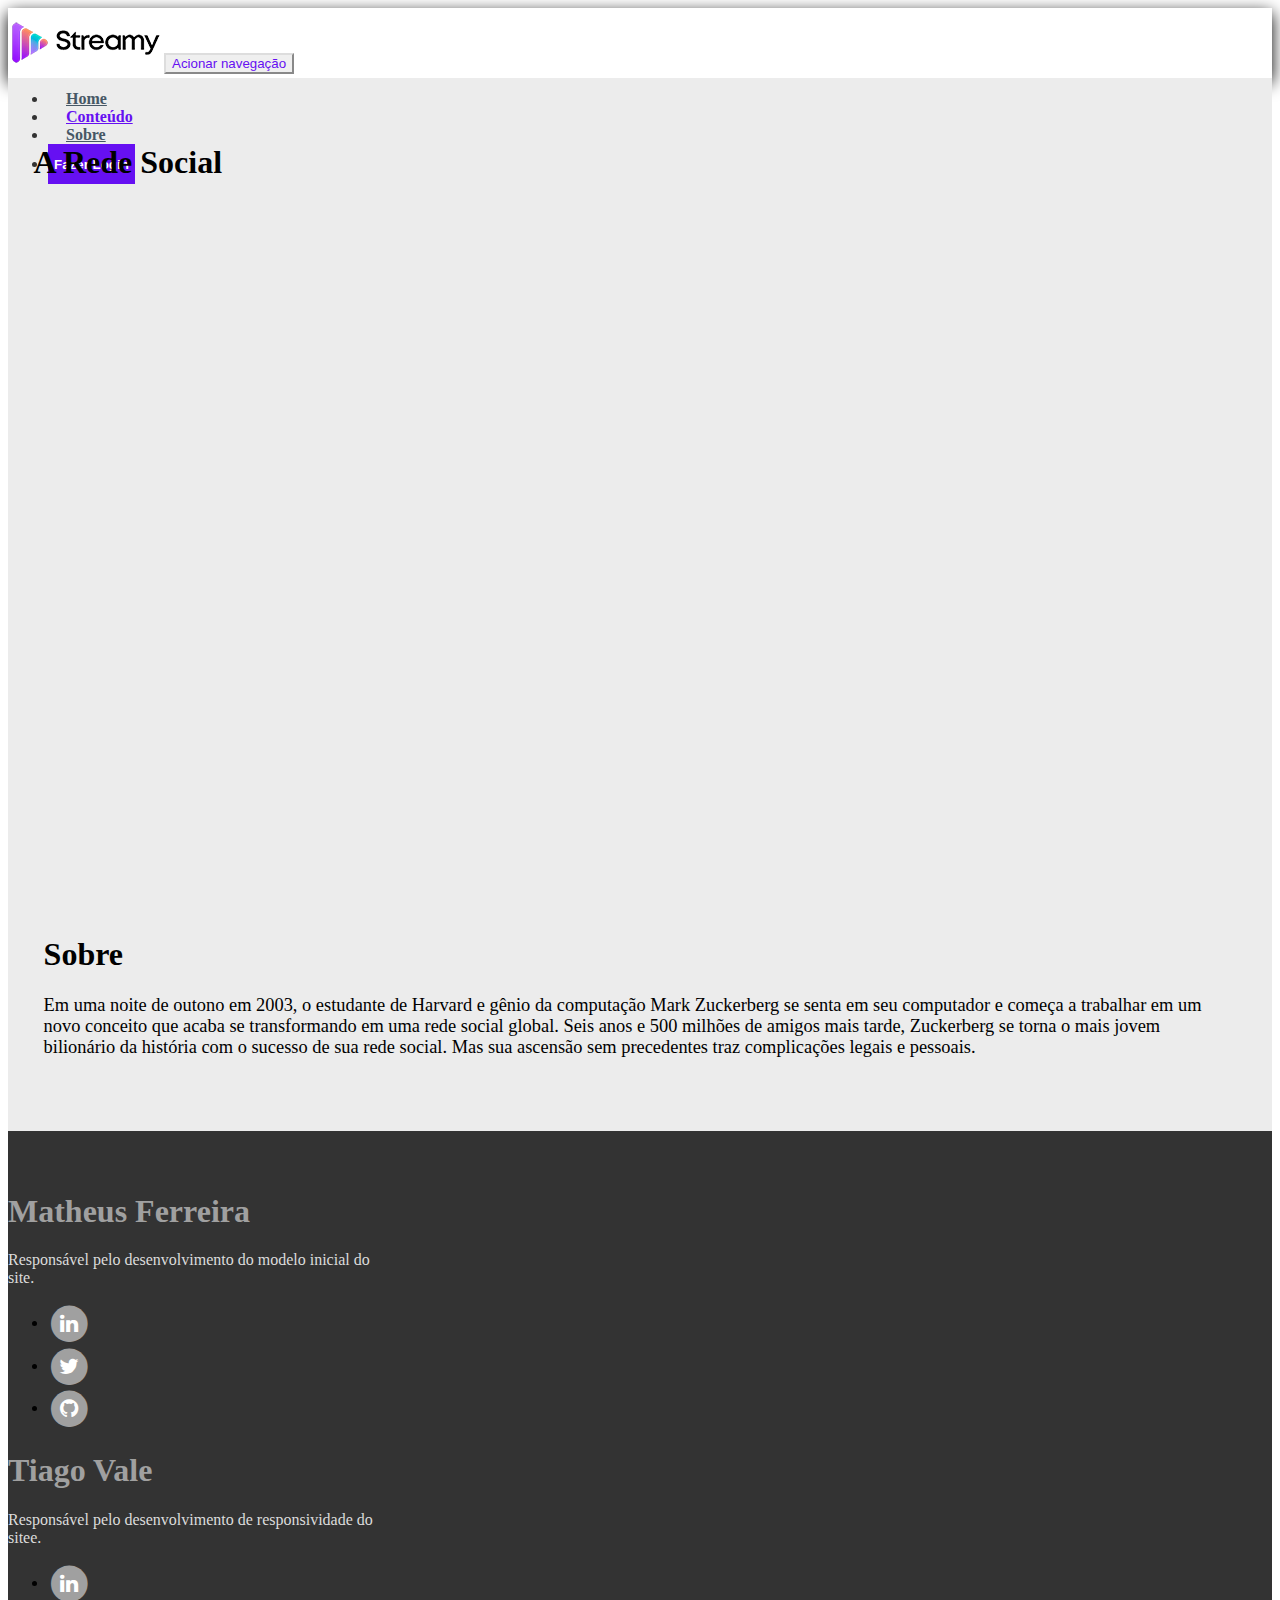
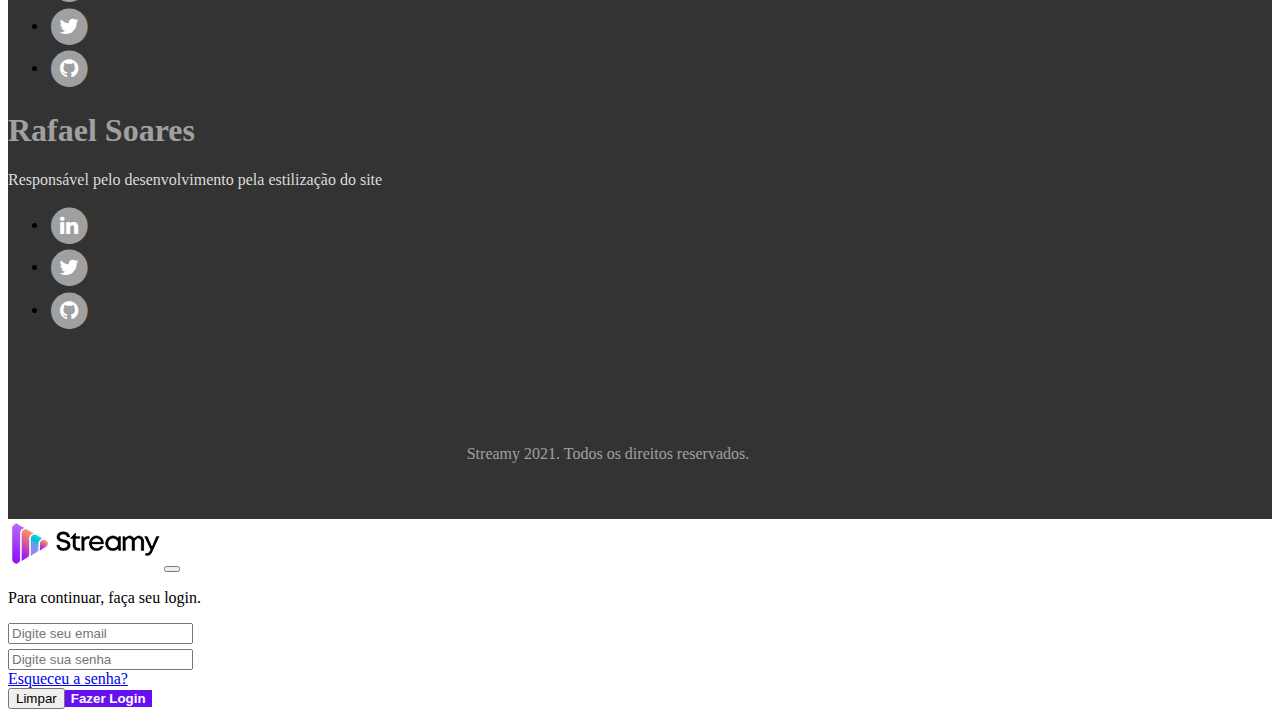
==== detalhes_01.html @ 3d5a6553 "ssh-keygen" ====
<!DOCTYPE html>
<html lang="pt-br">

<head>
	<meta charset="utf-8">
	<meta name="viewport" content="width=device-width, initial-scale=1.0, shrink-to-fit=no">
	<title>Streamy | A Rede Social</title>
	<link href="https://cdn.jsdelivr.net/npm/bootstrap@5.1.3/dist/css/bootstrap.min.css" rel="stylesheet"
		integrity="sha384-1BmE4kWBq78iYhFldvKuhfTAU6auU8tT94WrHftjDbrCEXSU1oBoqyl2QvZ6jIW3" crossorigin="anonymous">
	<link rel="stylesheet" href="https://cdnjs.cloudflare.com/ajax/libs/font-awesome/4.7.0/css/font-awesome.min.css">
	<link rel="stylesheet" href="css/styles.css">
</head>

<body>


	<!-- Início: Navegação -->
	<header id="site-nav" class="sticky-top">
		<div id="site-nav-container" class="container-fluid d-flex justify-content-center">
			<nav id="site-nav-navbar" class="navbar navbar-light navbar-expand-md navigation-clean">
				<div id="site-nav-logo" class="container">
					<a href="#"><img src="img/logo.png" alt="Streamy Logo"></a><button data-bs-toggle="collapse"
						class="navbar-toggler" data-bs-target="#site-nav-menu"><span class="visually-hidden">Acionar
							navegação</span><span class="navbar-toggler-icon"></span></button>
					<div id="site-nav-menu" class="collapse navbar-collapse">
						<ul class="navbar-nav text-uppercase d-flex align-items-center ms-auto">
							<li class="nav-item"><a class="nav-link" href="index.html">Home</a></li>
							<li class="nav-item"><a class="nav-link active" href="index.html#site-main-conteudo">Conteúdo</a></li>
							<li class="nav-item"><a class="nav-link" href="index.html#sobre-footer">Sobre</a></li>
							<li class="nav-item"><a class="" href="#"><button id="site-button"
										class="button-login btn btn-primary text-uppercase" type="button"
										data-bs-target="#loginForm" data-bs-toggle="modal">Fazer Login</button></a></li>
						</ul>
					</div>
				</div>
			</nav>
		</div>
	</header>
	<!-- Fim: Navegação -->


	<!-- Início: Conteúdo Principal -->
	<main>

		<!-- Start: Container Seção Conteúdo -->
		<div id="site-main-conteudo" class="container-fluid d-flex flex-column align-items-center">
			<div class="row tamanho-fixo">
				<div class="col-12">
					<h1 class="text-left">A Rede Social</h1>
				</div>
				<div class="row d-flex tamanho-fixo">
					<div class="col-sm-12 col-md-12 col-lg-8 col-xl-7 col-xxl-8">
						<div class="video-container"><iframe src="https://www.youtube.com/embed/6VtX6przSlI" title="YouTube video player" frameborder="0" allow="accelerometer; autoplay; clipboard-write; encrypted-media; gyroscope; picture-in-picture" allowfullscreen></iframe></div>
					</div>
					<div id="video-descricao" class="col-sm-12 col-md-12 col-lg-4 col-xl-5 col-xxl-4 justify-content-evenly d-flex flex-column">
						<h1>Sobre</h1>
						<p>Em uma noite de outono em 2003, o estudante de Harvard e gênio da computação Mark Zuckerberg se senta em seu computador e começa a trabalhar em um novo conceito que acaba se transformando em uma rede social global. Seis anos e 500 milhões de amigos mais tarde, Zuckerberg se torna o mais jovem bilionário da história com o sucesso de sua rede social. Mas sua ascensão sem precedentes traz complicações legais e pessoais.</p>
					</div>
				</div>
			</div>
		</div>
		<!-- Fim: Seção Conteúdo -->

	</main>
	<!-- Fim: Conteúdo Principal -->

	<!-- Início: Rodapé -->
	<footer id="sobre-footer">
		<div class="container-fluid d-flex justify-content-center">
			<div id="container-cartoes" class="row d-flex justify-content-center gap-3 tamanho-fixo">
				<div id="autores"
					class="col-4 text-center text-sm-center text-md-center text-lg-start text-xl-start text-xxl-start d-flex flex-column justify-content-evenly align-items-center align-items-sm-center align-items-md-center align-items-lg-start align-items-xl-start align-items-xxl-start">
					<h1 class="display-6">Matheus Ferreira</h1>
					<p>Responsável pelo desenvolvimento do modelo inicial do site.</p>
					<ul class="list-inline text-center">
						<li class="list-inline-item"><a href="https://linkedin.com/in/matheusrayol"><span
									class="fa-stack fa-lg"><i class="fa fa-circle fa-stack-2x"></i><i
										class="fa fa-linkedin fa-stack-1x fa-inverse"></i></span></a></li>
						<li class="list-inline-item"><a href="https://twitter.com/naosematty"><span
									class="fa-stack fa-lg"><i class="fa fa-circle fa-stack-2x"></i><i
										class="fa fa-twitter fa-stack-1x fa-inverse"></i></span></a></li>
						<li class="list-inline-item"><a href="https://github.com/matheusrayol"><span
									class="fa-stack fa-lg"><i class="fa fa-circle fa-stack-2x"></i><i
										class="fa fa-github fa-stack-1x fa-inverse"></i></span></a></li>
					</ul>
				</div>
				<div id="autores"
					class="col-4 text-center text-sm-center text-md-center text-lg-end text-xl-end text-xxl-center d-flex flex-column justify-content-evenly align-items-center align-items-sm-center align-items-md-center align-items-lg-end align-items-xl-end align-items-xxl-center">
					<h1 class="display-6">Tiago Vale</h1>
					<p>Responsável pelo desenvolvimento de responsividade do sitee.</p>
					<ul class="list-inline text-center">
						<li class="list-inline-item"><a href="https://www.linkedin.com/in/tiago-pereira-do-vale/"><span
									class="fa-stack fa-lg"><i class="fa fa-circle fa-stack-2x"></i><i
										class="fa fa-linkedin fa-stack-1x fa-inverse"></i></span></a></li>
						<li class="list-inline-item"><a href="https://twitter.com/tpvaale"><span
									class="fa-stack fa-lg"><i class="fa fa-circle fa-stack-2x"></i><i
										class="fa fa-twitter fa-stack-1x fa-inverse"></i></span></a></li>
						<li class="list-inline-item"><a href="https://github.com/tpvale"><span class="fa-stack fa-lg"><i
										class="fa fa-circle fa-stack-2x"></i><i
										class="fa fa-github fa-stack-1x fa-inverse"></i></span></a></li>
					</ul>
				</div>
				<div id="autores"
					class="col-4 text-center text-sm-center text-md-center text-lg-center text-xl-center text-xxl-end d-flex flex-column justify-content-evenly align-items-center align-items-sm-center align-items-md-center align-items-lg-center align-items-xl-center align-items-xxl-end">
					<h1 class="display-6">Rafael Soares</h1>
					<p>Responsável pelo desenvolvimento pela estilização do site</p>
					<ul class="list-inline text-center">
						<li class="list-inline-item"><a
								href="https://www.linkedin.com/in/rafael-soares-da-rocha-979578171/"><span
									class="fa-stack fa-lg"><i class="fa fa-circle fa-stack-2x"></i><i
										class="fa fa-linkedin fa-stack-1x fa-inverse"></i></span></a></li>
						<li class="list-inline-item"><a href="https://twitter.com/RafaelS03930641"><span
									class="fa-stack fa-lg"><i class="fa fa-circle fa-stack-2x"></i><i
										class="fa fa-twitter fa-stack-1x fa-inverse"></i></span></a></li>
						<li class="list-inline-item"><a href="https://github.com/RafaelSoaresDaRocha"><span
									class="fa-stack fa-lg"><i class="fa fa-circle fa-stack-2x"></i><i
										class="fa fa-github fa-stack-1x fa-inverse"></i></span></a></li>
					</ul>
				</div>
			</div>
		</div>
		<div class="container-fluid d-flex justify-content-center">
			<div id="container-cartoes" class="row d-flex justify-content-center gap-3 tamanho-fixo">
				<div id="copyright" class="col">
					<p>Streamy 2021. Todos os direitos reservados.</p>
				</div>
			</div>
		</div>
	</footer>
	<!-- Fim: Rodapé -->


	<!-- Novo Novo Modal-->
	<div id="loginForm" class="modal fade" role="dialog" tabindex="-1">
		<div class="modal-dialog modal-dialog-centered" role="document">
			<div class="modal-content">
				<div class="modal-header"><img src="img/logo.png" alt="Logo Streamy" /><button class="btn-close"
						type="button" data-bs-dismiss="modal" aria-label="Close"></button></div>
				<div class="modal-body">
					<p>Para continuar, faça seu login.</p>
					<form action="login" method="post">
						<!-- Início do Formulário -->
						<div class="loginForm form-group">
							<input type="email" class="form-control" placeholder="Digite seu email" required>
						</div>
						<div class="form-group">
							<input type="password" class="form-control" placeholder="Digite sua senha" required>
						</div>

				</div>
				<div class="modal-footer justify-content-between">
					<div><a href="#">Esqueceu a senha?</a></div>
					<div class="d-flex flex-row gap-2"><button class="btn btn-light" type="reset">Limpar</button><button
							id="site-button" class="btn btn-primary" type="submit">Fazer Login</button></div>
					</form>
				</div>
			</div>
		</div>
	</div>
	<!-- Fim: Novo Novo Modal-->

	<!-- Início: Scripts -->
	<script src="https://cdnjs.cloudflare.com/ajax/libs/jquery/3.6.0/jquery.min.js"></script>
	<script src="https://cdn.jsdelivr.net/npm/@popperjs/core@2.10.2/dist/umd/popper.min.js"
		integrity="sha384-7+zCNj/IqJ95wo16oMtfsKbZ9ccEh31eOz1HGyDuCQ6wgnyJNSYdrPa03rtR1zdB"
		crossorigin="anonymous"></script>
	<script src="https://cdn.jsdelivr.net/npm/bootstrap@5.1.3/dist/js/bootstrap.min.js"
		integrity="sha384-QJHtvGhmr9XOIpI6YVutG+2QOK9T+ZnN4kzFN1RtK3zEFEIsxhlmWl5/YESvpZ13"
		crossorigin="anonymous"></script>
	<script src="js/checkpoint.js"></script>
	<!-- Fim: Scripts-->

</body>

</html>
---- css/styles.css ----
html {
  scroll-padding-top: 70px;
}

.loginForm {
  margin: 5px 0;
}

.navigation-clean {
  background-color: #fff;
  padding-top: 0.75rem;
  padding-bottom: 0.75rem;
  color: #333;
  border-radius: 0;
  -webkit-box-shadow: none;
          box-shadow: none;
  border: none;
  margin-bottom: 0;
}

.navigation-clean .navbar-toggler {
  border-color: #ddd;
  color: #6610f2;
}

.navigation-clean .navbar-toggler:hover {
  background: none;
}

.navigation-clean .navbar-toggler:focus {
  background: none;
}

.navigation-clean .navbar-nav > li > .dropdown-menu {
  margin-top: -5px;
  -webkit-box-shadow: none;
          box-shadow: none;
  background-color: #fff;
  border-radius: 2px;
}

.navigation-clean .dropdown-menu .dropdown-item {
  line-height: 2;
  color: #37434d;
}

.navigation-clean .dropdown-menu .dropdown-item:focus {
  line-height: 2;
  color: #37434d;
  background-color: #eee;
}

.navigation-clean .dropdown-menu .dropdown-item:hover {
  background-color: #eee;
  color: inherit;
}

.navigation-clean.navbar-light .navbar-nav .nav-link.active {
  color: #6610f2;
  -webkit-box-shadow: none;
          box-shadow: none;
  background: none;
  pointer-events: none;
}

.navigation-clean.navbar-light .navbar-nav .nav-link.active:focus {
  color: #6610f2;
  -webkit-box-shadow: none;
          box-shadow: none;
  background: none;
  pointer-events: none;
}

.navigation-clean.navbar-light .navbar-nav .nav-link.active:hover {
  color: #6610f2;
  -webkit-box-shadow: none;
          box-shadow: none;
  background: none;
  pointer-events: none;
}

.navigation-clean.navbar-light .navbar-nav .nav-link {
  color: #465765;
}

.navigation-clean.navbar-light .navbar-nav .nav-link:focus {
  color: #6610f2;
  background-color: transparent;
}

.navigation-clean.navbar-light .navbar-nav .nav-link:hover {
  color: #6610f2;
  background-color: transparent;
}

.navigation-clean.navbar .navbar-nav .nav-link {
  padding-left: 18px;
  padding-right: 18px;
}

#site-nav {
  width: 100%;
  height: 70px;
}

#site-nav-menu {
  background-color: #fff;
}

#site-nav-container {
  -webkit-box-shadow: 0 5px 16px;
          box-shadow: 0 5px 16px;
  height: 70px;
  background-color: #fff;
}

#site-nav-navbar {
  padding: 10px 0;
  width: 100%;
}

ul.navbar-nav {
  font-weight: 700;
}

#site-main-hero {
  height: 92.2vh;
  background: -webkit-gradient(linear, left top, right top, from(rgba(181, 94, 255, 0.6)), color-stop(34%, rgba(254, 138, 100, 0.6)), color-stop(71%, rgba(0, 207, 208, 0.6)), to(rgba(252, 131, 115, 0.6))), url("../img/movies-bg.jpg") center/cover no-repeat;
  background: linear-gradient(90deg, rgba(181, 94, 255, 0.6), rgba(254, 138, 100, 0.6) 34%, rgba(0, 207, 208, 0.6) 71%, rgba(252, 131, 115, 0.6) 100%), url("../img/movies-bg.jpg") center/cover no-repeat;
  background-attachment: fixed;
  background-position: center;
  background-repeat: no-repeat;
  background-size: cover;
}

#site-main-hero-content {
  max-width: 680px;
  width: 100%;
}

#site-main-hero-content .hero-title {
  font-size: 4rem;
  font-weight: 700;
  color: #fff;
  text-shadow: 0 0 20px #333;
}

#site-main-hero-content h2 {
  color: #fff;
  text-shadow: 0 0 10px #333;
}

#card-filmes {
  border-radius: 20px;
  -webkit-transition: all 1s ease;
  transition: all 1s ease;
}

#card-filmes:hover {
  z-index: 1000;
  -webkit-transform: scale(1.1);
          transform: scale(1.1);
  -webkit-box-shadow: 0 0 20px #000;
          box-shadow: 0 0 20px #000;
}

#site-button {
  border: 0;
  background-color: #6610f2;
  color: #fff;
  font-weight: 700;
}

.button-login {
  height: 40px;
}

.button-conteudo {
  font-size: 24px;
  margin-top: 2.25rem;
}

#site-main-conteudo {
  padding: 5vh 2vw;
  background-color: #ececec;
}

#container-cartoes {
  padding-top: 40px;
  margin: 0;
}

.card-group {
  border-radius: 20px;
}

.card {
  border-radius: 20px;
  -webkit-box-shadow: rgba(150, 150, 150, 0.6) 1px 1px 5px;
          box-shadow: rgba(150, 150, 150, 0.6) 1px 1px 5px;
}

.tamanho-fixo {
  max-width: 1200px;
  width: 100%;
}

.card-streamy {
  padding: 0;
  max-width: 360px;
  width: 100%;
}

.card-streamy img {
  border-top-right-radius: 20px;
  border-top-left-radius: 20px;
}

footer {
  background-color: #333;
}

footer #container-cartoes {
  padding-bottom: 40px;
}

footer a {
  color: #a0a0a0;
  text-decoration: none;
  -webkit-transition-property: color;
  transition-property: color;
  -webkit-transition-duration: 1s;
          transition-duration: 1s;
}

footer a:hover {
  color: #6610f2;
}

#autores {
  max-width: 380px;
  width: 100%;
}

#autores h1 {
  color: #a0a0a0;
}

#autores p {
  color: #dcdcdc;
}

#copyright p {
  font-size: 16px;
  text-align: center;
  color: #a0a0a0;
}

.modal-dialog-centered {
  width: 100%;
  max-width: 400px;
}

.wrapper {
  height: 100vh;
  overflow-x: hidden;
  overflow-y: auto;
  -webkit-perspective: 2px;
          perspective: 2px;
}

.video-container {
  position: relative;
  padding-bottom: 56%;
  padding-top: 30px;
  height: 0;
  overflow: hidden;
}

.video-container iframe,
.video-container object,
.video-container embed {
  position: absolute;
  top: 0;
  left: 0;
  width: 100%;
  height: 100%;
}

#video-descricao {
  padding: 10px;
}

#video-descricao p {
  font-size: 1.15rem;
}

@media (min-width: 768px) {
  .navigation-clean {
    padding-top: 1rem;
    padding-bottom: 1rem;
  }
}

@media (max-width: 380px) {
  .modal-dialog-centered {
    max-width: 320px;
  }
}
/*# sourceMappingURL=styles.css.map */
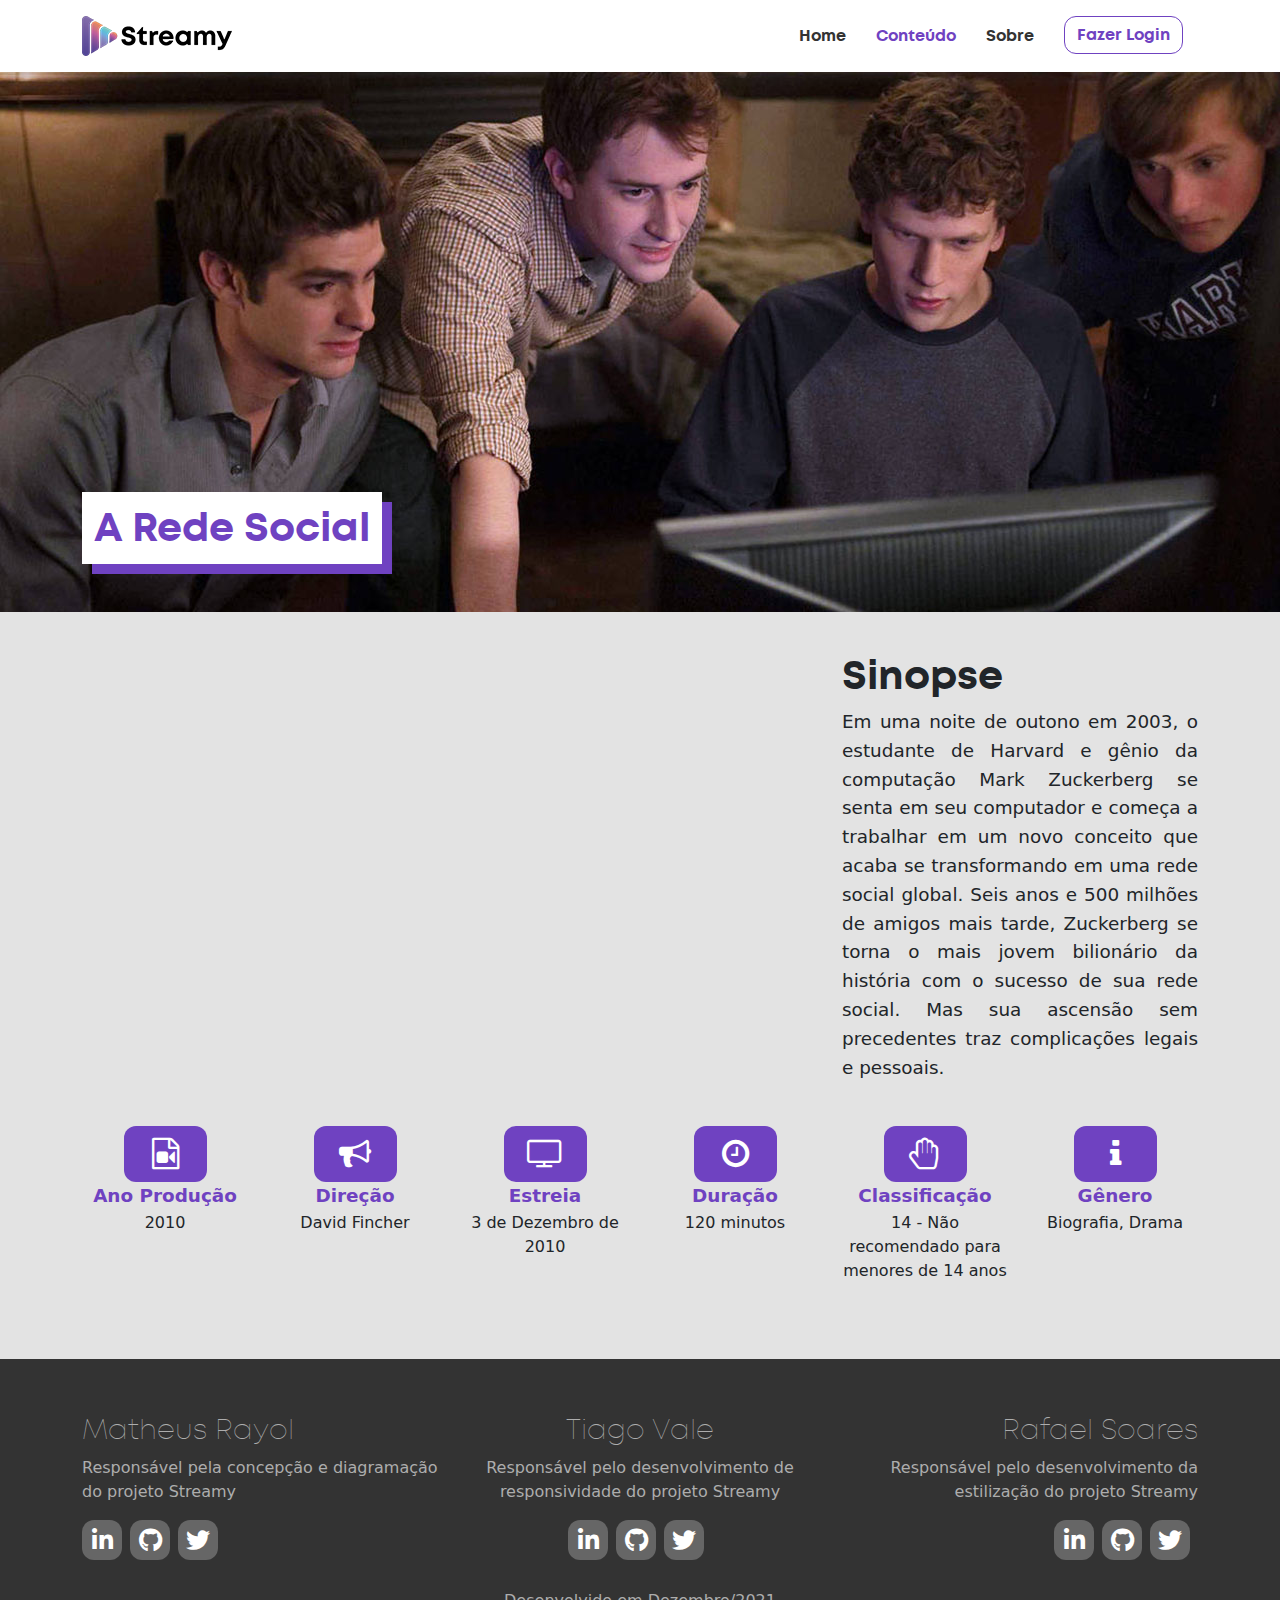
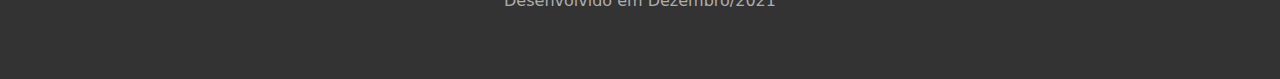
==== commit c965ced4: "Envio final dos arquivos" ====
--- a/detalhes_01.html
+++ b/detalhes_01.html
@@ -2,174 +2,172 @@
 <html lang="pt-br">
 
 <head>
-	<meta charset="utf-8">
-	<meta name="viewport" content="width=device-width, initial-scale=1.0, shrink-to-fit=no">
-	<title>Streamy | A Rede Social</title>
-	<link href="https://cdn.jsdelivr.net/npm/bootstrap@5.1.3/dist/css/bootstrap.min.css" rel="stylesheet"
-		integrity="sha384-1BmE4kWBq78iYhFldvKuhfTAU6auU8tT94WrHftjDbrCEXSU1oBoqyl2QvZ6jIW3" crossorigin="anonymous">
-	<link rel="stylesheet" href="https://cdnjs.cloudflare.com/ajax/libs/font-awesome/4.7.0/css/font-awesome.min.css">
-	<link rel="stylesheet" href="css/styles.css">
+    <meta charset="utf-8">
+    <meta name="viewport" content="width=device-width, initial-scale=1.0, shrink-to-fit=no">
+    <title>Streamy | A Rede Social</title>
+    <link rel="stylesheet" href="https://cdn.jsdelivr.net/npm/bootstrap@5.1.3/dist/css/bootstrap.min.css">
+    <link rel="stylesheet" href="css/Mont.css">
+    <link rel="stylesheet" href="https://use.fontawesome.com/releases/v5.12.0/css/all.css">
+    <link rel="stylesheet" href="https://cdnjs.cloudflare.com/ajax/libs/font-awesome/4.7.0/css/font-awesome.min.css">
+    <link rel="stylesheet" href="css/styles.css">
 </head>
 
 <body>
-
-
-	<!-- Início: Navegação -->
-	<header id="site-nav" class="sticky-top">
-		<div id="site-nav-container" class="container-fluid d-flex justify-content-center">
-			<nav id="site-nav-navbar" class="navbar navbar-light navbar-expand-md navigation-clean">
-				<div id="site-nav-logo" class="container">
-					<a href="#"><img src="img/logo.png" alt="Streamy Logo"></a><button data-bs-toggle="collapse"
-						class="navbar-toggler" data-bs-target="#site-nav-menu"><span class="visually-hidden">Acionar
-							navegação</span><span class="navbar-toggler-icon"></span></button>
-					<div id="site-nav-menu" class="collapse navbar-collapse">
-						<ul class="navbar-nav text-uppercase d-flex align-items-center ms-auto">
-							<li class="nav-item"><a class="nav-link" href="index.html">Home</a></li>
-							<li class="nav-item"><a class="nav-link active" href="index.html#site-main-conteudo">Conteúdo</a></li>
-							<li class="nav-item"><a class="nav-link" href="index.html#sobre-footer">Sobre</a></li>
-							<li class="nav-item"><a class="" href="#"><button id="site-button"
-										class="button-login btn btn-primary text-uppercase" type="button"
-										data-bs-target="#loginForm" data-bs-toggle="modal">Fazer Login</button></a></li>
-						</ul>
-					</div>
-				</div>
-			</nav>
-		</div>
-	</header>
-	<!-- Fim: Navegação -->
-
-
-	<!-- Início: Conteúdo Principal -->
-	<main>
-
-		<!-- Start: Container Seção Conteúdo -->
-		<div id="site-main-conteudo" class="container-fluid d-flex flex-column align-items-center">
-			<div class="row tamanho-fixo">
-				<div class="col-12">
-					<h1 class="text-left">A Rede Social</h1>
-				</div>
-				<div class="row d-flex tamanho-fixo">
-					<div class="col-sm-12 col-md-12 col-lg-8 col-xl-7 col-xxl-8">
-						<div class="video-container"><iframe src="https://www.youtube.com/embed/6VtX6przSlI" title="YouTube video player" frameborder="0" allow="accelerometer; autoplay; clipboard-write; encrypted-media; gyroscope; picture-in-picture" allowfullscreen></iframe></div>
-					</div>
-					<div id="video-descricao" class="col-sm-12 col-md-12 col-lg-4 col-xl-5 col-xxl-4 justify-content-evenly d-flex flex-column">
-						<h1>Sobre</h1>
-						<p>Em uma noite de outono em 2003, o estudante de Harvard e gênio da computação Mark Zuckerberg se senta em seu computador e começa a trabalhar em um novo conceito que acaba se transformando em uma rede social global. Seis anos e 500 milhões de amigos mais tarde, Zuckerberg se torna o mais jovem bilionário da história com o sucesso de sua rede social. Mas sua ascensão sem precedentes traz complicações legais e pessoais.</p>
-					</div>
-				</div>
-			</div>
-		</div>
-		<!-- Fim: Seção Conteúdo -->
-
-	</main>
-	<!-- Fim: Conteúdo Principal -->
-
-	<!-- Início: Rodapé -->
-	<footer id="sobre-footer">
-		<div class="container-fluid d-flex justify-content-center">
-			<div id="container-cartoes" class="row d-flex justify-content-center gap-3 tamanho-fixo">
-				<div id="autores"
-					class="col-4 text-center text-sm-center text-md-center text-lg-start text-xl-start text-xxl-start d-flex flex-column justify-content-evenly align-items-center align-items-sm-center align-items-md-center align-items-lg-start align-items-xl-start align-items-xxl-start">
-					<h1 class="display-6">Matheus Ferreira</h1>
-					<p>Responsável pelo desenvolvimento do modelo inicial do site.</p>
-					<ul class="list-inline text-center">
-						<li class="list-inline-item"><a href="https://linkedin.com/in/matheusrayol"><span
-									class="fa-stack fa-lg"><i class="fa fa-circle fa-stack-2x"></i><i
-										class="fa fa-linkedin fa-stack-1x fa-inverse"></i></span></a></li>
-						<li class="list-inline-item"><a href="https://twitter.com/naosematty"><span
-									class="fa-stack fa-lg"><i class="fa fa-circle fa-stack-2x"></i><i
-										class="fa fa-twitter fa-stack-1x fa-inverse"></i></span></a></li>
-						<li class="list-inline-item"><a href="https://github.com/matheusrayol"><span
-									class="fa-stack fa-lg"><i class="fa fa-circle fa-stack-2x"></i><i
-										class="fa fa-github fa-stack-1x fa-inverse"></i></span></a></li>
-					</ul>
-				</div>
-				<div id="autores"
-					class="col-4 text-center text-sm-center text-md-center text-lg-end text-xl-end text-xxl-center d-flex flex-column justify-content-evenly align-items-center align-items-sm-center align-items-md-center align-items-lg-end align-items-xl-end align-items-xxl-center">
-					<h1 class="display-6">Tiago Vale</h1>
-					<p>Responsável pelo desenvolvimento de responsividade do sitee.</p>
-					<ul class="list-inline text-center">
-						<li class="list-inline-item"><a href="https://www.linkedin.com/in/tiago-pereira-do-vale/"><span
-									class="fa-stack fa-lg"><i class="fa fa-circle fa-stack-2x"></i><i
-										class="fa fa-linkedin fa-stack-1x fa-inverse"></i></span></a></li>
-						<li class="list-inline-item"><a href="https://twitter.com/tpvaale"><span
-									class="fa-stack fa-lg"><i class="fa fa-circle fa-stack-2x"></i><i
-										class="fa fa-twitter fa-stack-1x fa-inverse"></i></span></a></li>
-						<li class="list-inline-item"><a href="https://github.com/tpvale"><span class="fa-stack fa-lg"><i
-										class="fa fa-circle fa-stack-2x"></i><i
-										class="fa fa-github fa-stack-1x fa-inverse"></i></span></a></li>
-					</ul>
-				</div>
-				<div id="autores"
-					class="col-4 text-center text-sm-center text-md-center text-lg-center text-xl-center text-xxl-end d-flex flex-column justify-content-evenly align-items-center align-items-sm-center align-items-md-center align-items-lg-center align-items-xl-center align-items-xxl-end">
-					<h1 class="display-6">Rafael Soares</h1>
-					<p>Responsável pelo desenvolvimento pela estilização do site</p>
-					<ul class="list-inline text-center">
-						<li class="list-inline-item"><a
-								href="https://www.linkedin.com/in/rafael-soares-da-rocha-979578171/"><span
-									class="fa-stack fa-lg"><i class="fa fa-circle fa-stack-2x"></i><i
-										class="fa fa-linkedin fa-stack-1x fa-inverse"></i></span></a></li>
-						<li class="list-inline-item"><a href="https://twitter.com/RafaelS03930641"><span
-									class="fa-stack fa-lg"><i class="fa fa-circle fa-stack-2x"></i><i
-										class="fa fa-twitter fa-stack-1x fa-inverse"></i></span></a></li>
-						<li class="list-inline-item"><a href="https://github.com/RafaelSoaresDaRocha"><span
-									class="fa-stack fa-lg"><i class="fa fa-circle fa-stack-2x"></i><i
-										class="fa fa-github fa-stack-1x fa-inverse"></i></span></a></li>
-					</ul>
-				</div>
-			</div>
-		</div>
-		<div class="container-fluid d-flex justify-content-center">
-			<div id="container-cartoes" class="row d-flex justify-content-center gap-3 tamanho-fixo">
-				<div id="copyright" class="col">
-					<p>Streamy 2021. Todos os direitos reservados.</p>
-				</div>
-			</div>
-		</div>
-	</footer>
-	<!-- Fim: Rodapé -->
-
-
-	<!-- Novo Novo Modal-->
-	<div id="loginForm" class="modal fade" role="dialog" tabindex="-1">
-		<div class="modal-dialog modal-dialog-centered" role="document">
-			<div class="modal-content">
-				<div class="modal-header"><img src="img/logo.png" alt="Logo Streamy" /><button class="btn-close"
-						type="button" data-bs-dismiss="modal" aria-label="Close"></button></div>
-				<div class="modal-body">
-					<p>Para continuar, faça seu login.</p>
-					<form action="login" method="post">
-						<!-- Início do Formulário -->
-						<div class="loginForm form-group">
-							<input type="email" class="form-control" placeholder="Digite seu email" required>
-						</div>
-						<div class="form-group">
-							<input type="password" class="form-control" placeholder="Digite sua senha" required>
-						</div>
-
-				</div>
-				<div class="modal-footer justify-content-between">
-					<div><a href="#">Esqueceu a senha?</a></div>
-					<div class="d-flex flex-row gap-2"><button class="btn btn-light" type="reset">Limpar</button><button
-							id="site-button" class="btn btn-primary" type="submit">Fazer Login</button></div>
-					</form>
-				</div>
-			</div>
-		</div>
-	</div>
-	<!-- Fim: Novo Novo Modal-->
-
-	<!-- Início: Scripts -->
-	<script src="https://cdnjs.cloudflare.com/ajax/libs/jquery/3.6.0/jquery.min.js"></script>
-	<script src="https://cdn.jsdelivr.net/npm/@popperjs/core@2.10.2/dist/umd/popper.min.js"
-		integrity="sha384-7+zCNj/IqJ95wo16oMtfsKbZ9ccEh31eOz1HGyDuCQ6wgnyJNSYdrPa03rtR1zdB"
-		crossorigin="anonymous"></script>
-	<script src="https://cdn.jsdelivr.net/npm/bootstrap@5.1.3/dist/js/bootstrap.min.js"
-		integrity="sha384-QJHtvGhmr9XOIpI6YVutG+2QOK9T+ZnN4kzFN1RtK3zEFEIsxhlmWl5/YESvpZ13"
-		crossorigin="anonymous"></script>
-	<script src="js/checkpoint.js"></script>
-	<!-- Fim: Scripts-->
-
+    <header class="d-flex flex-column sticky-top" id="site-cabecalho">
+        <nav class="navbar navbar-light navbar-expand-lg navegacao">
+            <div class="container"><a class="navbar-brand" href="index.html"><img src="img/logo.png"
+                        alt="Logotipo Streamy"></a><button data-bs-toggle="collapse" class="navbar-toggler"
+                    data-bs-target="#navcol-1"><span class="visually-hidden">Alternar navegação</span><span
+                        class="navbar-toggler-icon"></span></button>
+                <div class="collapse navbar-collapse" id="navcol-1">
+                    <ul class="navbar-nav ms-auto">
+                        <li class="nav-item"><a class="nav-link" href="index.html">Home</a></li>
+                        <li class="nav-item"><a class="nav-link active" href="index.html#conteudo">Conteúdo</a></li>
+                        <li class="nav-item"><a class="nav-link" href="sobre.html">Sobre</a></li>
+                        <li class="nav-item nav-button"><button class="btn btn-streamy" type="button"
+                                data-bs-target="#loginForm" data-bs-toggle="modal">Fazer Login</button></li>
+                    </ul>
+                </div>
+            </div>
+        </nav>
+    </header>
+    <main class="d-flex flex-column">
+        <section class="d-flex justify-content-start align-items-end filme-hero" id="filme-hero-01">
+            <div class="container">
+                <div class="row">
+                    <div class="col-auto me-auto">
+                        <h1 id="titulo-filme" style="color: var(--bs-purple);">A Rede Social</h1>
+                    </div>
+                </div>
+            </div>
+        </section>
+        <section class="d-flex flex-column d-flex" id="conteudo-filme">
+            <div class="container" id="container-cards">
+                <div class="row row-cols-1 gap3">
+                    <div class="col-12 col-sm-12 col-md-12 col-lg-8 col-xl-8 col-xxl-8 text-start" id="video">
+                        <div class="video-container"><iframe src="https://www.youtube.com/embed/6VtX6przSlI"
+                                title="YouTube video player"
+                                allow="accelerometer; autoplay; clipboard-write; encrypted-media; gyroscope; picture-in-picture"
+                                allowfullscreen></iframe></div>
+                    </div>
+                    <div class="col-auto col-sm-12 col-md-12 col-lg-4 col-xl-4 col-xxl-4 d-flex flex-column justify-content-start"
+                        id="sinopse">
+                        <h1>Sinopse</h1>
+                        <p>Em uma noite de outono em 2003, o estudante de Harvard e gênio da computação Mark Zuckerberg
+                            se senta em seu computador e começa a trabalhar em um novo conceito que acaba se
+                            transformando em uma rede social global. Seis anos e 500 milhões de amigos mais tarde,
+                            Zuckerberg se torna o mais jovem bilionário da história com o sucesso de sua rede social.
+                            Mas sua ascensão sem precedentes traz complicações legais e pessoais.</p>
+                    </div>
+                </div>
+            </div>
+            <div class="container">
+                <div class="row">
+                    <div class="col-12 col-sm-12 col-md-12 col-lg-2 col-xl-2 col-xxl-2" id="ficha-tecnica">
+                        <div id="icone-container"><i class="fa fa-file-movie-o" id="icone-filme"></i>
+                            <p id="label-filme">Ano Produção</p>
+                            <p>2010</p>
+                        </div>
+                    </div>
+                    <div class="col-12 col-sm-12 col-md-12 col-lg-2 col-xl-2 col-xxl-2" id="ficha-tecnica">
+                        <div id="icone-container"><i class="fa fa-bullhorn" id="icone-filme"></i>
+                            <p id="label-filme">Direção</p>
+                            <p>David Fincher</p>
+                        </div>
+                    </div>
+                    <div class="col-12 col-sm-12 col-md-12 col-lg-2 col-xl-2 col-xxl-2" id="ficha-tecnica">
+                        <div id="icone-container"><i class="fa fa-tv" id="icone-filme"></i>
+                            <p id="label-filme">Estreia</p>
+                            <p>3 de Dezembro de 2010</p>
+                        </div>
+                    </div>
+                    <div class="col-12 col-sm-12 col-md-12 col-lg-2 col-xl-2 col-xxl-2" id="ficha-tecnica">
+                        <div id="icone-container"><i class="fa fa-clock-o" id="icone-filme"></i>
+                            <p id="label-filme">Duração</p>
+                            <p>120 minutos</p>
+                        </div>
+                    </div>
+                    <div class="col-12 col-sm-12 col-md-12 col-lg-2 col-xl-2 col-xxl-2" id="ficha-tecnica">
+                        <div id="icone-container"><i class="fa fa-hand-stop-o" id="icone-filme"></i>
+                            <p id="label-filme">Classificação</p>
+                            <p>14 - Não recomendado para menores de 14 anos</p>
+                        </div>
+                    </div>
+                    <div class="col-12 col-sm-12 col-md-12 col-lg-2 col-xl-2 col-xxl-2" id="ficha-tecnica">
+                        <div id="icone-container"><i class="fa fa-info" id="icone-filme"></i>
+                            <p id="label-filme">Gênero</p>
+                            <p>Biografia, Drama</p>
+                        </div>
+                    </div>
+                </div>
+            </div>
+        </section>
+    </main>
+    <footer>
+        <footer class="rodape">
+            <div class="container">
+                <div class="row justify-content-center align-items-center">
+                    <div class="col-sm-12 col-md-6 col-lg-4 col-xl-4 col-xxl-4 text-center text-sm-center text-md-start text-lg-start text-xl-start text-xxl-start d-flex flex-column align-items-center align-items-sm-center align-items-md-start align-items-lg-start align-items-xl-start align-items-xxl-start item"
+                        id="desenvolvedores">
+                        <h3>Matheus Rayol</h3>
+                        <p>Responsável pela concepção e diagramação do projeto Streamy</p>
+                        <div class="redes-sociais d-flex"><a href="https://linkedin.com/in/matheusrayol"><i
+                                    class="fab fa-linkedin-in social-dev"></i></a><a
+                                href="https://github.com/matheusrayol"><i class="fab fa-github social-dev"></i></a><a
+                                href="https://twitter.com/naosematty"><i class="fab fa-twitter social-dev"></i></a>
+                        </div>
+                    </div>
+                    <div class="col-sm-12 col-md-6 col-lg-4 col-xl-4 col-xxl-4 text-center text-sm-center text-md-end text-lg-center text-xl-center text-xxl-center d-flex flex-column align-items-center align-items-sm-center align-items-md-end align-items-lg-center align-items-xl-center align-items-xxl-center item"
+                        id="desenvolvedores">
+                        <h3>Tiago Vale</h3>
+                        <p>Responsável pelo desenvolvimento de responsividade do projeto Streamy</p>
+                        <div class="redes-sociais d-flex"><a
+                                href="https://www.linkedin.com/in/tiago-pereira-do-vale/"><i
+                                    class="fab fa-linkedin-in social-dev"></i></a><a href="https://github.com/tpvale"><i
+                                    class="fab fa-github social-dev"></i></a><a href="https://twitter.com/tpvaale"><i
+                                    class="fab fa-twitter social-dev"></i></a></div>
+                    </div>
+                    <div class="col-sm-12 col-md-6 col-lg-4 col-xl-4 col-xxl-4 text-center text-sm-center text-md-center text-lg-end text-xl-end text-xxl-end d-flex flex-column align-items-center align-items-sm-center align-items-md-center align-items-lg-end align-items-xl-end align-items-xxl-end item"
+                        id="desenvolvedores">
+                        <h3>Rafael Soares</h3>
+                        <p>Responsável pelo desenvolvimento da estilização do projeto Streamy</p>
+                        <div class="redes-sociais d-flex"><a
+                                href="https://www.linkedin.com/in/rafael-soares-da-rocha-979578171/"><i
+                                    class="fab fa-linkedin-in social-dev"></i></a><a
+                                href="https://github.com/RafaelSoaresDaRocha"><i
+                                    class="fab fa-github social-dev"></i></a><a
+                                href="https://twitter.com/RafaelS03930641"><i class="fab fa-twitter social-dev"></i></a>
+                        </div>
+                    </div>
+                </div>
+                <p class="desenvolvimento">Desenvolvido em Dezembro/2021</p>
+            </div>
+        </footer>
+    </footer>
+    <div class="modal fade" role="dialog" tabindex="-1" id="loginForm">
+        <div class="modal-dialog modal-dialog-centered modal-fullscreen-sm-down" role="document">
+            <div class="modal-content">
+                <div class="modal-header"><img src="img/logo.png"><button type="button" class="btn-close"
+                        data-bs-dismiss="modal" aria-label="Close"></button></div>
+                <div class="modal-body">
+                    <p>Faça o login para acessar nossos serviços</p>
+                    <form action="login" method="post">
+                        <h2 class="visually-hidden">Formulário de Login</h2>
+                        <div class="illustration"></div>
+                        <div class="mb-3"><input class="form-control" type="email" name="email"
+                                placeholder="seu@email.com" required=""></div>
+                        <div class="mb-3"><input class="form-control" type="password" name="password"
+                                placeholder="Senha" required=""></div>
+                        <div class="mb-3"><button class="btn d-block btn-streamy w-100" type="submit">Fazer
+                                Login</button></div>
+                    </form>
+                </div>
+                <div class="modal-footer justify-content-between"><a href="#">Esqueceu sua senha?</a></div>
+            </div>
+        </div>
+    </div>
+    <script src="https://cdn.jsdelivr.net/npm/bootstrap@5.1.3/dist/js/bootstrap.bundle.min.js"></script>
+    <script src="js/checkpoint3.js"></script>
 </body>
 
 </html>--- a/css/Mont.css
+++ b/css/Mont.css
@@ -0,0 +1,43 @@
+@font-face {
+	font-family: 'Mont';
+	src: url(../fonts/mont-thin-webfont.eot) format('embedded-opentype'),
+	url(../fonts/mont-thin-webfont.eot) format('embedded-opentype'),
+	url(../fonts/mont-thin-webfont.woff2) format('woff2'),
+	url(../fonts/mont-thin-webfont.woff) format('woff'),
+	url(../fonts/mont-thin-webfont.ttf) format('truetype');
+	font-weight: 200;
+	font-style: normal;
+}
+
+@font-face {
+	font-family: 'Mont';
+	src: url(../fonts/mont-book-webfont.eot) format('embedded-opentype'),
+	url(../fonts/mont-book-webfont.eot) format('embedded-opentype'),
+	url(../fonts/mont-book-webfont.woff2) format('woff2'),
+	url(../fonts/mont-book-webfont.woff) format('woff'),
+	url(../fonts/mont-book-webfont.ttf) format('truetype');
+	font-weight: 400;
+	font-style: normal;
+}
+
+@font-face {
+	font-family: 'Mont';
+	src: url(../fonts/mont-semibold-webfont.eot) format('embedded-opentype'),
+	url(../fonts/mont-semibold-webfont.eot) format('embedded-opentype'),
+	url(../fonts/mont-semibold-webfont.woff2) format('woff2'),
+	url(../fonts/mont-semibold-webfont.woff) format('woff'),
+	url(../fonts/mont-semibold-webfont.ttf) format('truetype');
+	font-weight: 600;
+	font-style: normal;
+}
+
+@font-face {
+	font-family: 'Mont';
+	src: url(../fonts/mont-bold-webfont.eot) format('embedded-opentype'),
+	url(../fonts/mont-bold-webfont.eot) format('embedded-opentype'),
+	url(../fonts/mont-bold-webfont.woff2) format('woff2'),
+	url(../fonts/mont-bold-webfont.woff) format('woff'),
+	url(../fonts/mont-bold-webfont.ttf) format('truetype');
+	font-weight: 700;
+	font-style: normal;
+}--- a/css/styles.css
+++ b/css/styles.css
@@ -1,16 +1,15 @@
-html {
-  scroll-padding-top: 70px;
-}
-
-.loginForm {
-  margin: 5px 0;
-}
-
-.navigation-clean {
-  background-color: #fff;
-  padding-top: 0.75rem;
-  padding-bottom: 0.75rem;
-  color: #333;
+#site-cabecalho {
+  -webkit-box-shadow: 0rem 0.625rem 0.625rem rgba(51, 51, 51, 0.25);
+          box-shadow: 0rem 0.625rem 0.625rem rgba(51, 51, 51, 0.25);
+  font-family: 'Mont';
+  font-weight: 700;
+}
+
+.navegacao {
+  background: white;
+  padding-top: 1rem;
+  padding-bottom: 1rem;
+  color: #333333;
   border-radius: 0;
   -webkit-box-shadow: none;
           box-shadow: none;
@@ -18,255 +17,289 @@
   margin-bottom: 0;
 }
 
-.navigation-clean .navbar-toggler {
-  border-color: #ddd;
-  color: #6610f2;
-}
-
-.navigation-clean .navbar-toggler:hover {
-  background: none;
-}
-
-.navigation-clean .navbar-toggler:focus {
-  background: none;
-}
-
-.navigation-clean .navbar-nav > li > .dropdown-menu {
-  margin-top: -5px;
-  -webkit-box-shadow: none;
-          box-shadow: none;
-  background-color: #fff;
-  border-radius: 2px;
-}
-
-.navigation-clean .dropdown-menu .dropdown-item {
-  line-height: 2;
-  color: #37434d;
-}
-
-.navigation-clean .dropdown-menu .dropdown-item:focus {
-  line-height: 2;
-  color: #37434d;
-  background-color: #eee;
-}
-
-.navigation-clean .dropdown-menu .dropdown-item:hover {
-  background-color: #eee;
-  color: inherit;
-}
-
-.navigation-clean.navbar-light .navbar-nav .nav-link.active {
-  color: #6610f2;
-  -webkit-box-shadow: none;
-          box-shadow: none;
-  background: none;
-  pointer-events: none;
-}
-
-.navigation-clean.navbar-light .navbar-nav .nav-link.active:focus {
-  color: #6610f2;
-  -webkit-box-shadow: none;
-          box-shadow: none;
-  background: none;
-  pointer-events: none;
-}
-
-.navigation-clean.navbar-light .navbar-nav .nav-link.active:hover {
-  color: #6610f2;
-  -webkit-box-shadow: none;
-          box-shadow: none;
-  background: none;
-  pointer-events: none;
-}
-
-.navigation-clean.navbar-light .navbar-nav .nav-link {
-  color: #465765;
-}
-
-.navigation-clean.navbar-light .navbar-nav .nav-link:focus {
-  color: #6610f2;
-  background-color: transparent;
-}
-
-.navigation-clean.navbar-light .navbar-nav .nav-link:hover {
-  color: #6610f2;
-  background-color: transparent;
-}
-
-.navigation-clean.navbar .navbar-nav .nav-link {
-  padding-left: 18px;
-  padding-right: 18px;
-}
-
-#site-nav {
+.navegacao .navbar-brand {
+  padding: 0;
+}
+
+.navegacao .navbar-toggler {
+  border-color: #6f42c1;
+  color: #6f42c1;
+  background-color: #6f42c1;
+}
+
+.navegacao .navbar-toggler:hover {
+  background-color: #6f42c1;
+}
+
+.navegacao .navbar-toggler:focus {
+  background-color: #6f42c1;
+}
+
+.navegacao.navbar .navbar-nav .nav-link {
+  padding-left: .625rem;
+  padding-right: .625rem;
+  margin-left: .313rem;
+  margin-right: .313rem;
+}
+
+.nav-button {
+  padding-left: .625rem;
+  padding-right: .625rem;
+  margin-left: .313rem;
+  margin-right: .313rem;
+}
+
+.nav-link {
+  border-radius: .75rem;
+  color: #333333;
+  background-color: initial;
+}
+
+.nav-link:hover {
+  background-color: #6f42c1;
+  color: white !important;
+}
+
+.nav-link:active {
+  color: #6f42c1 !important;
+}
+
+.nav-link.active {
+  color: #6f42c1 !important;
+}
+
+.nav-link.active:hover {
+  background-color: #6f42c1;
+  color: white !important;
+}
+
+.btn-streamy {
+  background-color: white;
+  color: #6f42c1;
+  border: 0.063rem solid #6f42c1;
+  border-radius: .75rem;
+  -webkit-transition-duration: 1s;
+          transition-duration: 1s;
+  -webkit-transition-property: background-color, color;
+  transition-property: background-color, color;
+  -webkit-transition-timing-function: ease;
+          transition-timing-function: ease;
+  font-weight: 700;
+}
+
+.btn-streamy:hover {
+  background-color: #6f42c1;
+  color: white;
+}
+
+.btn-streamy:active {
+  background-color: #6f42c1;
+  color: white;
+}
+
+.btn-streamy:focus {
+  background-color: #6610f2;
+  color: white;
+}
+
+.btn-hero {
+  border: 0.063rem solid #6f42c1;
+  font-size: 30px;
+  font-family: 'Mont';
+  font-weight: bold;
+  color: white;
+  background: #6f42c1;
+  border-radius: .75rem;
+  -webkit-transition-duration: 1s;
+          transition-duration: 1s;
+  -webkit-transition-property: background-color;
+  transition-property: background-color;
+  -webkit-transition-timing-function: ease;
+          transition-timing-function: ease;
+}
+
+.btn-hero:hover {
+  background-color: #6610f2;
+  color: white;
+}
+
+.btn-hero:active {
+  background-color: #6610f2;
+  color: white;
+}
+
+.btn-hero:focus {
+  background-color: #6610f2;
+  color: white;
+}
+
+#site-hero {
+  height: 92vh;
   width: 100%;
-  height: 70px;
-}
-
-#site-nav-menu {
-  background-color: #fff;
-}
-
-#site-nav-container {
-  -webkit-box-shadow: 0 5px 16px;
-          box-shadow: 0 5px 16px;
-  height: 70px;
-  background-color: #fff;
-}
-
-#site-nav-navbar {
-  padding: 10px 0;
-  width: 100%;
-}
-
-ul.navbar-nav {
-  font-weight: 700;
-}
-
-#site-main-hero {
-  height: 92.2vh;
   background: -webkit-gradient(linear, left top, right top, from(rgba(181, 94, 255, 0.6)), color-stop(34%, rgba(254, 138, 100, 0.6)), color-stop(71%, rgba(0, 207, 208, 0.6)), to(rgba(252, 131, 115, 0.6))), url("../img/movies-bg.jpg") center/cover no-repeat;
   background: linear-gradient(90deg, rgba(181, 94, 255, 0.6), rgba(254, 138, 100, 0.6) 34%, rgba(0, 207, 208, 0.6) 71%, rgba(252, 131, 115, 0.6) 100%), url("../img/movies-bg.jpg") center/cover no-repeat;
   background-attachment: fixed;
-  background-position: center;
-  background-repeat: no-repeat;
-  background-size: cover;
-}
-
-#site-main-hero-content {
-  max-width: 680px;
-  width: 100%;
-}
-
-#site-main-hero-content .hero-title {
-  font-size: 4rem;
-  font-weight: 700;
-  color: #fff;
-  text-shadow: 0 0 20px #333;
-}
-
-#site-main-hero-content h2 {
-  color: #fff;
-  text-shadow: 0 0 10px #333;
-}
-
-#card-filmes {
-  border-radius: 20px;
-  -webkit-transition: all 1s ease;
-  transition: all 1s ease;
-}
-
-#card-filmes:hover {
-  z-index: 1000;
+}
+
+#hero-text {
+  max-width: 47rem;
+}
+
+h3.display-custom {
+  color: white;
+  font-family: 'Mont';
+  font-weight: 400;
+  text-align: center;
+  text-shadow: 2px 2px 7px #1e1e1e;
+}
+
+h1.display-custom {
+  font-size: calc(2.5rem + 1.2vw);
+  color: white;
+  font-family: 'Mont';
+  font-weight: 700;
+  text-align: center;
+  text-shadow: 2px 2px 7px #1e1e1e;
+}
+
+section {
+  background: #e3e3e3;
+  padding: 2.5rem 1rem;
+}
+
+#secao-conteudo h1 h2 {
+  font-family: 'Mont';
+  font-weight: 600;
+}
+
+.card {
+  border: 1px solid #6f42c1;
+  max-width: 20rem;
+  text-align: justify;
+  -webkit-transition-duration: .5s;
+          transition-duration: .5s;
+  -webkit-transition-timing-function: ease;
+          transition-timing-function: ease;
+  border-radius: .75rem;
+}
+
+.card:hover {
   -webkit-transform: scale(1.1);
           transform: scale(1.1);
-  -webkit-box-shadow: 0 0 20px #000;
-          box-shadow: 0 0 20px #000;
-}
-
-#site-button {
-  border: 0;
-  background-color: #6610f2;
-  color: #fff;
-  font-weight: 700;
-}
-
-.button-login {
-  height: 40px;
-}
-
-.button-conteudo {
-  font-size: 24px;
-  margin-top: 2.25rem;
-}
-
-#site-main-conteudo {
-  padding: 5vh 2vw;
-  background-color: #ececec;
-}
-
-#container-cartoes {
-  padding-top: 40px;
-  margin: 0;
+  -webkit-box-shadow: 5px 5px 0px #6f42c1;
+          box-shadow: 5px 5px 0px #6f42c1;
+  z-index: 1000;
+}
+
+.card img {
+  border-radius: .75rem;
 }
 
 .card-group {
-  border-radius: 20px;
-}
-
-.card {
-  border-radius: 20px;
-  -webkit-box-shadow: rgba(150, 150, 150, 0.6) 1px 1px 5px;
-          box-shadow: rgba(150, 150, 150, 0.6) 1px 1px 5px;
-}
-
-.tamanho-fixo {
-  max-width: 1200px;
-  width: 100%;
-}
-
-.card-streamy {
-  padding: 0;
-  max-width: 360px;
-  width: 100%;
-}
-
-.card-streamy img {
-  border-top-right-radius: 20px;
-  border-top-left-radius: 20px;
-}
-
-footer {
-  background-color: #333;
-}
-
-footer #container-cartoes {
-  padding-bottom: 40px;
-}
-
-footer a {
-  color: #a0a0a0;
+  -webkit-box-pack: center;
+      -ms-flex-pack: center;
+          justify-content: center;
+}
+
+h4.card-title {
+  font-family: 'Mont';
+  font-weight: 600;
+}
+
+#desenvolvedores {
+  margin: .3rem 0;
+}
+
+#titulo-secao {
+  margin-bottom: 2rem;
+}
+
+.rodape {
+  padding: 3.125rem 0;
+  background-color: #333333;
+  color: #adadad;
+}
+
+.rodape h3 {
+  font-weight: 100;
+  font-family: 'Mont';
+}
+
+.rodape .desenvolvimento {
+  text-align: center;
+  padding-top: 24px;
+}
+
+i.social-dev {
+  font-size: 1.5rem;
+  color: white;
+  background: #666666;
+  padding: .5rem;
+  border-radius: .75rem;
+  width: 2.5rem;
+  height: 2.5rem;
+  -webkit-transition-duration: .5s;
+          transition-duration: .5s;
+  -webkit-transition-property: background-color;
+  transition-property: background-color;
+  -webkit-transition-timing-function: ease;
+          transition-timing-function: ease;
+  margin-right: .5rem;
+}
+
+i.social-dev:hover {
+  background-color: #6f42c1;
+}
+
+.redes-sociais {
+  color: #313437;
+  text-align: center;
+}
+
+.navbar-light .navbar-toggler-icon {
+  background-image: url("data:image/svg+xml;charset=utf8,%3Csvg viewBox='0 0 32 32' xmlns='http://www.w3.org/2000/svg%27%3E%3Cpath stroke='rgba(255,255,255, 0.8)' stroke-width='2' stroke-linecap='round' stroke-miterlimit='10' d='M4 8h24M4 16h24M4 24h24'/%3E%3C/svg%3E");
+}
+
+.navbar-collapse {
+  text-align: center;
+}
+
+html {
+  scroll-padding-top: 72px;
+}
+
+.modal-footer {
+  border: 0px;
+}
+
+.modal-footer a {
   text-decoration: none;
-  -webkit-transition-property: color;
-  transition-property: color;
-  -webkit-transition-duration: 1s;
-          transition-duration: 1s;
-}
-
-footer a:hover {
-  color: #6610f2;
-}
-
-#autores {
-  max-width: 380px;
-  width: 100%;
-}
-
-#autores h1 {
-  color: #a0a0a0;
-}
-
-#autores p {
-  color: #dcdcdc;
-}
-
-#copyright p {
-  font-size: 16px;
-  text-align: center;
-  color: #a0a0a0;
-}
-
-.modal-dialog-centered {
-  width: 100%;
-  max-width: 400px;
-}
-
-.wrapper {
-  height: 100vh;
-  overflow-x: hidden;
-  overflow-y: auto;
-  -webkit-perspective: 2px;
-          perspective: 2px;
+  color: #6f42c1;
+}
+
+.modal-header {
+  border: 0px;
+}
+
+#conteudo-hero {
+  height: 60vh;
+  background-image: url("../img/a_rede_social_xl.jpg");
+  background-attachment: fixed;
+  background-position: center;
+  background-size: cover;
+}
+
+#filme-hero-01 {
+  background: url("../img/a_rede_social_xl.jpg") center/cover no-repeat;
+}
+
+#titulo-filme {
+  font-family: 'Mont';
+  font-weight: 700;
+  background-color: white;
+  padding: .75rem;
+  -webkit-box-shadow: 0.625rem 0.625rem 0 #6f42c1;
+          box-shadow: 0.625rem 0.625rem 0 #6f42c1;
 }
 
 .video-container {
@@ -277,8 +310,22 @@
   overflow: hidden;
 }
 
-.video-container iframe,
-.video-container object,
+.video-container iframe {
+  position: absolute;
+  top: 0;
+  left: 0;
+  width: 100%;
+  height: 100%;
+}
+
+.video-container object {
+  position: absolute;
+  top: 0;
+  left: 0;
+  width: 100%;
+  height: 100%;
+}
+
 .video-container embed {
   position: absolute;
   top: 0;
@@ -287,24 +334,83 @@
   height: 100%;
 }
 
-#video-descricao {
-  padding: 10px;
-}
-
-#video-descricao p {
+#sinopse {
+  text-align: justify;
   font-size: 1.15rem;
+  line-height: 1.8rem;
+}
+
+#sinopse h1 {
+  font-family: 'Mont';
+  font-weight: 700;
+}
+
+#icone-filme {
+  width: 50%;
+  padding: .75rem;
+  background-color: #6f42c1;
+  border-radius: .75rem;
+  color: white;
+  font-size: 2rem;
+}
+
+#icone-filme p {
+  font-size: 2rem;
+}
+
+#icone-container {
+  text-align: center;
+}
+
+#label-filme {
+  font-size: 1.15rem;
+  font-weight: 700;
+  color: #6f42c1;
+  margin-bottom: .1rem;
+}
+
+#ficha-tecnica {
+  margin: 1.25rem 0;
+}
+
+#sobre-projeto {
+  background-color: rgba(41, 41, 41, 0.45);
+  padding: .75rem;
+  border-radius: .75rem;
+}
+
+#filme-hero-02 {
+  background: url("../img/a_teoria_de_tudo_xl.jpg") center/cover no-repeat;
+}
+
+#filme-hero-03 {
+  background: url("../img/jogador_n_1_xl.jpg") center/cover no-repeat;
+}
+
+#filme-hero-04 {
+  background: url("../img/operacao_big_hero_xl.jpg") center/cover no-repeat;
+}
+
+#filme-hero-05 {
+  background: url("../img/shang-chi_xl.jpg") center/cover no-repeat;
+}
+
+#filme-hero-06 {
+  background: url("../img/velozes_e_furiosos_9_xl.jpg") center/cover no-repeat;
+}
+
+.filme-hero {
+  height: 60vh;
+}
+
+#video {
+  margin-bottom: .75rem;
 }
 
 @media (min-width: 768px) {
-  .navigation-clean {
+  .navegacao {
     padding-top: 1rem;
     padding-bottom: 1rem;
   }
 }
-
-@media (max-width: 380px) {
-  .modal-dialog-centered {
-    max-width: 320px;
-  }
-}
 /*# sourceMappingURL=styles.css.map */